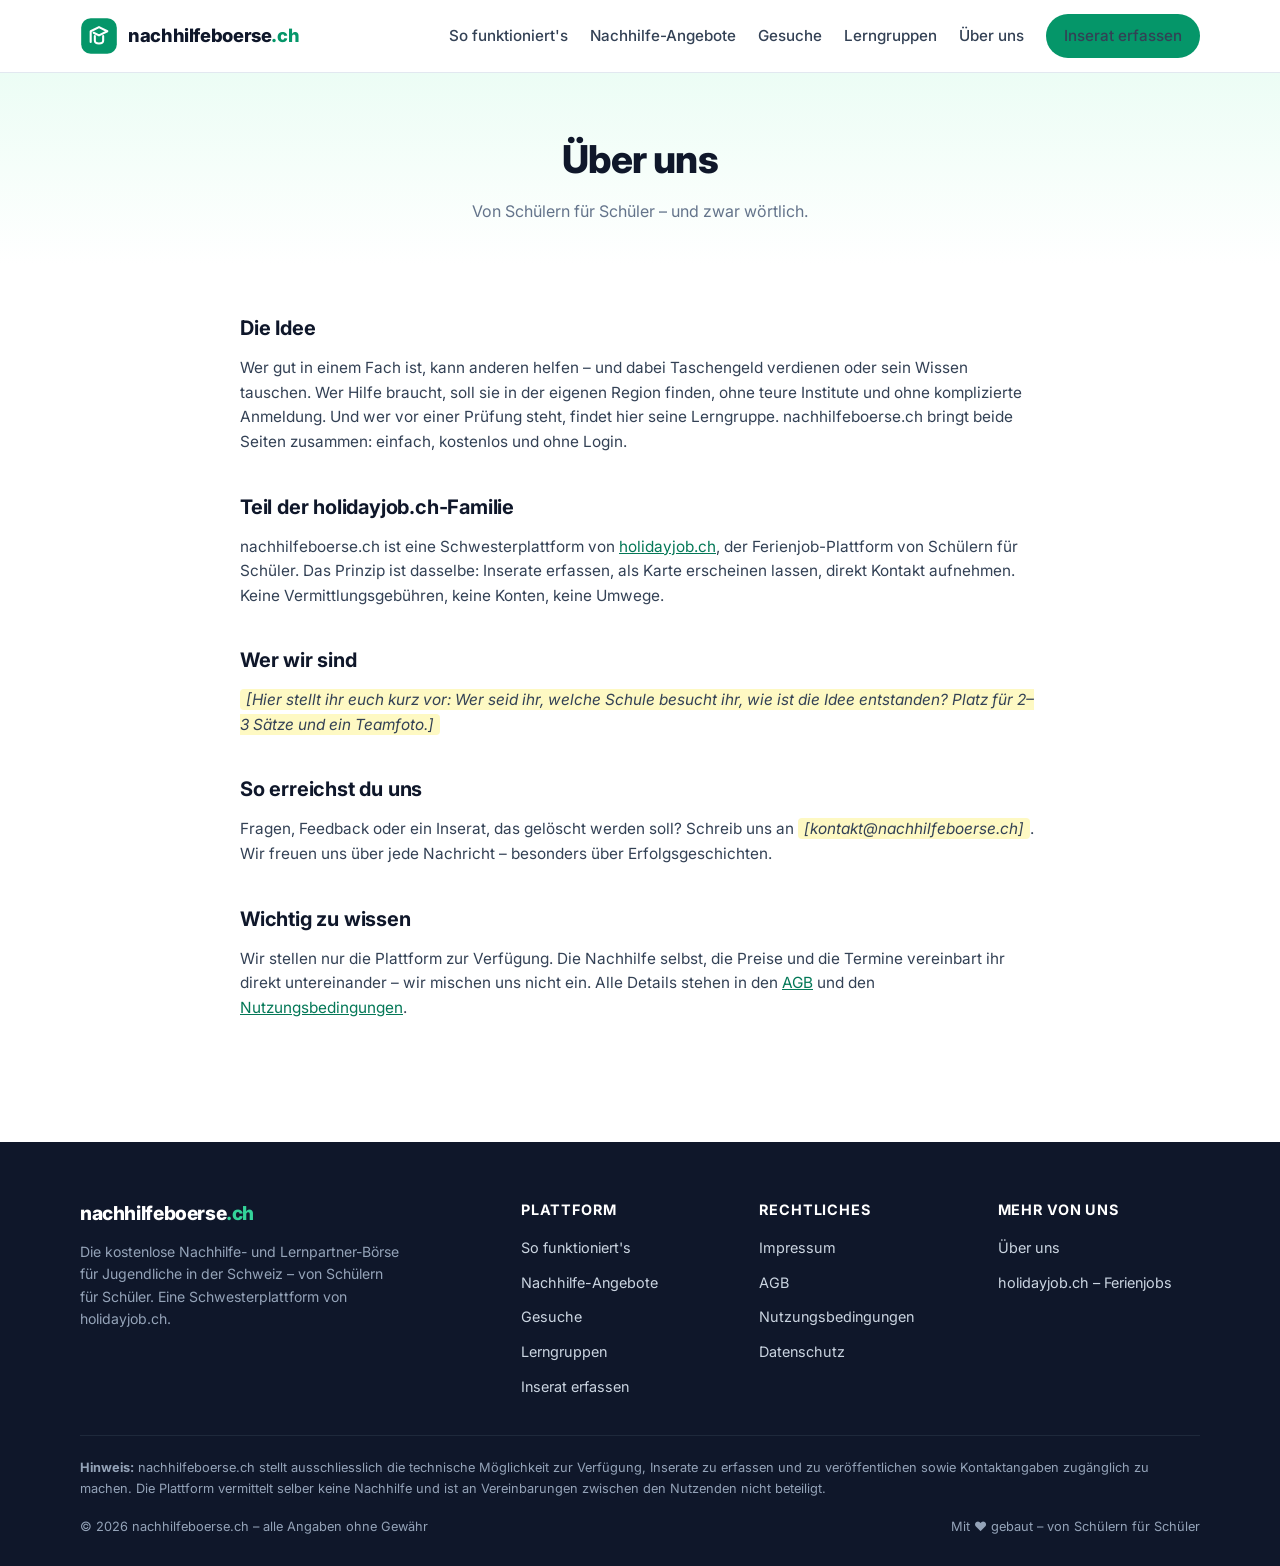
==== about.html @ 0be5d4f1 "Nachhilfe- & Lernpartner-Börse: komplettes Frontend Schwesterplattform von holidayjob.ch mit drei Ru" ====
<!DOCTYPE html>
<html lang="de-CH">
<head>
  <meta charset="UTF-8">
  <meta name="viewport" content="width=device-width, initial-scale=1.0">
  <title>Über uns – nachhilfeboerse.ch</title>
  <meta name="description" content="Wer hinter nachhilfeboerse.ch steckt: die Schülerinnen und Schüler der holidayjob.ch-Familie.">
  <link rel="icon" type="image/svg+xml" href="assets/favicon.svg">
  <link rel="preconnect" href="https://fonts.googleapis.com">
  <link rel="preconnect" href="https://fonts.gstatic.com" crossorigin>
  <link href="https://fonts.googleapis.com/css2?family=Inter:wght@400;500;600;700;800&display=swap" rel="stylesheet">
  <link rel="stylesheet" href="styles.css">
</head>
<body>

  <header class="site-header">
    <div class="container header-inner">
      <a href="index.html" class="brand">
        <img src="assets/logo.svg" alt="Logo nachhilfeboerse.ch">
        <span class="brand-name">nachhilfeboerse<span class="tld">.ch</span></span>
      </a>
      <button class="nav-toggle" id="navToggle" aria-label="Menü öffnen">☰</button>
      <nav class="main-nav" id="mainNav">
        <a href="index.html#so-funktionierts">So funktioniert's</a>
        <a href="index.html#angebote">Nachhilfe-Angebote</a>
        <a href="index.html#gesuche">Gesuche</a>
        <a href="index.html#lerngruppen">Lerngruppen</a>
        <a href="about.html">Über uns</a>
        <a href="index.html#inserieren" class="btn btn-primary btn-small">Inserat erfassen</a>
      </nav>
    </div>
  </header>

  <section class="page-hero">
    <div class="container">
      <h1>Über uns</h1>
      <p>Von Schülern für Schüler – und zwar wörtlich.</p>
    </div>
  </section>

  <main class="container legal">
    <h2>Die Idee</h2>
    <p>
      Wer gut in einem Fach ist, kann anderen helfen – und dabei Taschengeld verdienen oder sein Wissen tauschen.
      Wer Hilfe braucht, soll sie in der eigenen Region finden, ohne teure Institute und ohne komplizierte
      Anmeldung. Und wer vor einer Prüfung steht, findet hier seine Lerngruppe. nachhilfeboerse.ch bringt
      beide Seiten zusammen: einfach, kostenlos und ohne Login.
    </p>

    <h2>Teil der holidayjob.ch-Familie</h2>
    <p>
      nachhilfeboerse.ch ist eine Schwesterplattform von <a href="https://www.holidayjob.ch" target="_blank" rel="noopener">holidayjob.ch</a>,
      der Ferienjob-Plattform von Schülern für Schüler. Das Prinzip ist dasselbe: Inserate erfassen, als Karte
      erscheinen lassen, direkt Kontakt aufnehmen. Keine Vermittlungsgebühren, keine Konten, keine Umwege.
    </p>

    <h2>Wer wir sind</h2>
    <p>
      <span class="placeholder">[Hier stellt ihr euch kurz vor: Wer seid ihr, welche Schule besucht ihr,
      wie ist die Idee entstanden? Platz für 2–3 Sätze und ein Teamfoto.]</span>
    </p>

    <h2>So erreichst du uns</h2>
    <p>
      Fragen, Feedback oder ein Inserat, das gelöscht werden soll? Schreib uns an
      <span class="placeholder">[kontakt@nachhilfeboerse.ch]</span>. Wir freuen uns über jede Nachricht –
      besonders über Erfolgsgeschichten.
    </p>

    <h2>Wichtig zu wissen</h2>
    <p>
      Wir stellen nur die Plattform zur Verfügung. Die Nachhilfe selbst, die Preise und die Termine vereinbart
      ihr direkt untereinander – wir mischen uns nicht ein. Alle Details stehen in den
      <a href="agb.html">AGB</a> und den <a href="nutzungsbedingungen.html">Nutzungsbedingungen</a>.
    </p>
  </main>

  <footer class="site-footer">
    <div class="container">
      <div class="footer-grid">
        <div class="footer-brand">
          <span class="brand-name">nachhilfeboerse<span class="tld" style="color:#34d399">.ch</span></span>
          <p>Die kostenlose Nachhilfe- und Lernpartner-Börse für Jugendliche in der Schweiz – von Schülern für Schüler. Eine Schwesterplattform von holidayjob.ch.</p>
        </div>
        <div class="footer-col">
          <h4>Plattform</h4>
          <ul>
            <li><a href="index.html#so-funktionierts">So funktioniert's</a></li>
            <li><a href="index.html#angebote">Nachhilfe-Angebote</a></li>
            <li><a href="index.html#gesuche">Gesuche</a></li>
            <li><a href="index.html#lerngruppen">Lerngruppen</a></li>
            <li><a href="index.html#inserieren">Inserat erfassen</a></li>
          </ul>
        </div>
        <div class="footer-col">
          <h4>Rechtliches</h4>
          <ul>
            <li><a href="impressum.html">Impressum</a></li>
            <li><a href="agb.html">AGB</a></li>
            <li><a href="nutzungsbedingungen.html">Nutzungsbedingungen</a></li>
            <li><a href="datenschutz.html">Datenschutz</a></li>
          </ul>
        </div>
        <div class="footer-col">
          <h4>Mehr von uns</h4>
          <ul>
            <li><a href="about.html">Über uns</a></li>
            <li><a href="https://www.holidayjob.ch" target="_blank" rel="noopener">holidayjob.ch – Ferienjobs</a></li>
          </ul>
        </div>
      </div>
      <div class="footer-disclaimer">
        <strong>Hinweis:</strong> nachhilfeboerse.ch stellt ausschliesslich die technische Möglichkeit zur Verfügung,
        Inserate zu erfassen und zu veröffentlichen sowie Kontaktangaben zugänglich zu machen. Die Plattform vermittelt
        selber keine Nachhilfe und ist an Vereinbarungen zwischen den Nutzenden nicht beteiligt.
      </div>
      <div class="footer-bottom">
        <span>© 2026 nachhilfeboerse.ch – alle Angaben ohne Gewähr</span>
        <span>Mit ❤️ gebaut – von Schülern für Schüler</span>
      </div>
    </div>
  </footer>

  <script>
    document.getElementById("navToggle").addEventListener("click", function () {
      document.getElementById("mainNav").classList.toggle("open");
    });
  </script>
</body>
</html>
---- styles.css ----
/* ============================================================
   nachhilfeboerse.ch – Stylesheet
   Schwesterplattform von holidayjob.ch
   Farbschema: Grün (Lernen & Wachsen)
   ============================================================ */

:root {
  --primary: #059669;
  --primary-dark: #047857;
  --primary-deep: #064e3b;
  --primary-light: #ecfdf5;
  --primary-soft: #d1fae5;
  --accent: #10b981;

  --ink: #0f172a;
  --ink-soft: #334155;
  --muted: #64748b;
  --border: #e2e8f0;
  --bg: #ffffff;
  --bg-soft: #f8fafc;
  --footer-bg: #0f172a;
  --footer-ink: #cbd5e1;

  --radius: 16px;
  --radius-sm: 10px;
  --shadow: 0 1px 3px rgba(15, 23, 42, 0.08), 0 4px 16px rgba(15, 23, 42, 0.06);
  --shadow-lift: 0 4px 8px rgba(15, 23, 42, 0.08), 0 12px 32px rgba(15, 23, 42, 0.12);
  --font: "Inter", -apple-system, BlinkMacSystemFont, "Segoe UI", Roboto,
    "Helvetica Neue", Arial, sans-serif;
}

* {
  margin: 0;
  padding: 0;
  box-sizing: border-box;
}

html {
  scroll-behavior: smooth;
  scroll-padding-top: 90px;
}

body {
  font-family: var(--font);
  color: var(--ink);
  background: var(--bg);
  line-height: 1.6;
  -webkit-font-smoothing: antialiased;
}

img {
  max-width: 100%;
  display: block;
}

a {
  color: var(--primary-dark);
}

.container {
  width: min(1120px, 92%);
  margin: 0 auto;
}

/* ---------- Header ---------- */
.site-header {
  position: sticky;
  top: 0;
  z-index: 50;
  background: rgba(255, 255, 255, 0.94);
  backdrop-filter: blur(8px);
  border-bottom: 1px solid var(--border);
}

.header-inner {
  display: flex;
  align-items: center;
  justify-content: space-between;
  gap: 16px;
  padding: 14px 0;
}

.brand {
  display: flex;
  align-items: center;
  gap: 10px;
  text-decoration: none;
  color: var(--ink);
}

.brand img {
  width: 38px;
  height: 38px;
}

.brand-name {
  font-size: 1.15rem;
  font-weight: 800;
  letter-spacing: -0.02em;
}

.brand-name .tld {
  color: var(--primary);
}

.main-nav {
  display: flex;
  align-items: center;
  gap: 22px;
}

.main-nav a {
  text-decoration: none;
  color: var(--ink-soft);
  font-size: 0.95rem;
  font-weight: 500;
}

.main-nav a:hover {
  color: var(--primary-dark);
}

.nav-toggle {
  display: none;
  background: none;
  border: 1px solid var(--border);
  border-radius: var(--radius-sm);
  padding: 8px 12px;
  font-size: 1.1rem;
  cursor: pointer;
  color: var(--ink);
}

/* ---------- Buttons ---------- */
.btn {
  display: inline-block;
  padding: 12px 22px;
  border-radius: 999px;
  font-weight: 600;
  font-size: 0.95rem;
  text-decoration: none;
  border: 2px solid transparent;
  cursor: pointer;
  transition: transform 0.15s ease, box-shadow 0.15s ease, background 0.15s ease;
  font-family: var(--font);
}

.btn:hover {
  transform: translateY(-1px);
}

.btn-primary {
  background: var(--primary);
  color: #fff;
}

.btn-primary:hover {
  background: var(--primary-dark);
  box-shadow: 0 6px 20px rgba(5, 150, 105, 0.35);
}

.btn-outline {
  background: transparent;
  color: var(--primary-dark);
  border-color: var(--primary);
}

.btn-outline:hover {
  background: var(--primary-light);
}

.btn-small {
  padding: 8px 16px;
  font-size: 0.85rem;
}

/* ---------- Hero ---------- */
.hero {
  background: linear-gradient(180deg, var(--primary-light) 0%, #ffffff 100%);
  padding: 72px 0 56px;
  text-align: center;
}

.hero-badge {
  display: inline-block;
  background: var(--primary-soft);
  color: var(--primary-deep);
  font-size: 0.82rem;
  font-weight: 600;
  padding: 6px 16px;
  border-radius: 999px;
  margin-bottom: 22px;
}

.hero h1 {
  font-size: clamp(2rem, 5vw, 3.2rem);
  font-weight: 800;
  letter-spacing: -0.03em;
  line-height: 1.15;
  max-width: 820px;
  margin: 0 auto 18px;
}

.hero h1 .highlight {
  color: var(--primary);
}

.hero-lead {
  font-size: 1.12rem;
  color: var(--muted);
  max-width: 640px;
  margin: 0 auto 30px;
}

.hero-actions {
  display: flex;
  gap: 14px;
  justify-content: center;
  flex-wrap: wrap;
  margin-bottom: 44px;
}

.hero-stats {
  display: flex;
  justify-content: center;
  gap: clamp(24px, 6vw, 72px);
  flex-wrap: wrap;
}

.stat .stat-number {
  font-size: 1.6rem;
  font-weight: 800;
  color: var(--primary-dark);
}

.stat .stat-label {
  font-size: 0.85rem;
  color: var(--muted);
}

/* ---------- Sections ---------- */
.section {
  padding: 64px 0;
}

.section-soft {
  background: var(--bg-soft);
}

.section-head {
  text-align: center;
  max-width: 680px;
  margin: 0 auto 40px;
}

.section-head .kicker {
  display: inline-block;
  color: var(--primary-dark);
  background: var(--primary-light);
  font-size: 0.8rem;
  font-weight: 700;
  text-transform: uppercase;
  letter-spacing: 0.08em;
  padding: 4px 14px;
  border-radius: 999px;
  margin-bottom: 12px;
}

.section-head h2 {
  font-size: clamp(1.5rem, 3.5vw, 2.1rem);
  font-weight: 800;
  letter-spacing: -0.02em;
  margin-bottom: 10px;
}

.section-head p {
  color: var(--muted);
}

/* ---------- Steps (So funktioniert's) ---------- */
.steps {
  display: grid;
  grid-template-columns: repeat(3, 1fr);
  gap: 24px;
}

.step-card {
  background: #fff;
  border: 1px solid var(--border);
  border-radius: var(--radius);
  padding: 28px 24px;
  box-shadow: var(--shadow);
}

.step-number {
  width: 40px;
  height: 40px;
  border-radius: 12px;
  background: var(--primary);
  color: #fff;
  font-weight: 800;
  display: flex;
  align-items: center;
  justify-content: center;
  margin-bottom: 16px;
  font-size: 1.05rem;
}

.step-card h3 {
  font-size: 1.05rem;
  margin-bottom: 8px;
}

.step-card p {
  color: var(--muted);
  font-size: 0.93rem;
}

/* ---------- Filter bar ---------- */
.filter-bar {
  display: flex;
  flex-wrap: wrap;
  gap: 12px;
  background: #fff;
  border: 1px solid var(--border);
  border-radius: var(--radius);
  padding: 16px;
  box-shadow: var(--shadow);
  margin-bottom: 8px;
}

.filter-bar input,
.filter-bar select {
  font-family: var(--font);
  font-size: 0.92rem;
  padding: 10px 14px;
  border: 1px solid var(--border);
  border-radius: var(--radius-sm);
  background: var(--bg-soft);
  color: var(--ink);
  flex: 1 1 160px;
  min-width: 0;
}

.filter-bar input:focus,
.filter-bar select:focus {
  outline: 2px solid var(--primary);
  outline-offset: 1px;
}

.filter-reset {
  flex: 0 0 auto;
  background: none;
  border: none;
  color: var(--muted);
  font-size: 0.88rem;
  cursor: pointer;
  text-decoration: underline;
  font-family: var(--font);
}

.filter-hint {
  font-size: 0.85rem;
  color: var(--muted);
  margin-top: 10px;
}

/* ---------- Cards ---------- */
.card-grid {
  display: grid;
  grid-template-columns: repeat(auto-fill, minmax(300px, 1fr));
  gap: 22px;
  margin-top: 28px;
}

.entry-card {
  background: #fff;
  border: 1px solid var(--border);
  border-radius: var(--radius);
  padding: 22px;
  box-shadow: var(--shadow);
  display: flex;
  flex-direction: column;
  gap: 12px;
  transition: transform 0.15s ease, box-shadow 0.15s ease;
}

.entry-card:hover {
  transform: translateY(-3px);
  box-shadow: var(--shadow-lift);
}

.entry-badges {
  display: flex;
  flex-wrap: wrap;
  gap: 6px;
}

.badge {
  font-size: 0.74rem;
  font-weight: 700;
  padding: 4px 10px;
  border-radius: 999px;
  background: var(--primary-light);
  color: var(--primary-deep);
}

.badge-alt {
  background: #eef2ff;
  color: #3730a3;
}

.badge-neutral {
  background: var(--bg-soft);
  color: var(--ink-soft);
  border: 1px solid var(--border);
}

.entry-card h3 {
  font-size: 1.08rem;
  letter-spacing: -0.01em;
  line-height: 1.35;
}

.entry-desc {
  color: var(--muted);
  font-size: 0.92rem;
  flex-grow: 1;
}

.entry-meta {
  list-style: none;
  display: flex;
  flex-direction: column;
  gap: 5px;
  font-size: 0.88rem;
  color: var(--ink-soft);
}

.entry-meta li strong {
  color: var(--ink);
  font-weight: 600;
}

.entry-contact {
  border-top: 1px solid var(--border);
  padding-top: 14px;
  font-size: 0.9rem;
}

.entry-contact .contact-name {
  font-weight: 700;
  margin-bottom: 4px;
}

.entry-contact a {
  color: var(--primary-dark);
  text-decoration: none;
  font-weight: 600;
  word-break: break-all;
}

.entry-contact a:hover {
  text-decoration: underline;
}

.entry-date {
  font-size: 0.78rem;
  color: var(--muted);
}

.empty-state {
  grid-column: 1 / -1;
  text-align: center;
  padding: 48px 20px;
  color: var(--muted);
  background: #fff;
  border: 1px dashed var(--border);
  border-radius: var(--radius);
}

.count-pill {
  display: inline-block;
  font-size: 0.8rem;
  font-weight: 700;
  color: var(--primary-deep);
  background: var(--primary-soft);
  border-radius: 999px;
  padding: 2px 12px;
  margin-left: 8px;
  vertical-align: middle;
}

/* ---------- Form ---------- */
.form-wrap {
  background: #fff;
  border: 1px solid var(--border);
  border-radius: var(--radius);
  box-shadow: var(--shadow);
  padding: clamp(24px, 4vw, 44px);
  max-width: 860px;
  margin: 0 auto;
}

.type-switch {
  display: flex;
  flex-wrap: wrap;
  gap: 10px;
  margin-bottom: 28px;
}

.type-switch label {
  flex: 1 1 180px;
  border: 2px solid var(--border);
  border-radius: var(--radius-sm);
  padding: 14px 16px;
  cursor: pointer;
  text-align: center;
  font-weight: 600;
  font-size: 0.92rem;
  color: var(--ink-soft);
  transition: all 0.15s ease;
}

.type-switch input {
  position: absolute;
  opacity: 0;
  pointer-events: none;
}

.type-switch label:has(input:checked) {
  border-color: var(--primary);
  background: var(--primary-light);
  color: var(--primary-deep);
}

.form-grid {
  display: grid;
  grid-template-columns: 1fr 1fr;
  gap: 18px;
}

.form-field {
  display: flex;
  flex-direction: column;
  gap: 6px;
}

.form-field.full {
  grid-column: 1 / -1;
}

.form-field label {
  font-size: 0.88rem;
  font-weight: 600;
  color: var(--ink);
}

.form-field label .optional {
  color: var(--muted);
  font-weight: 400;
}

.form-field input,
.form-field select,
.form-field textarea {
  font-family: var(--font);
  font-size: 0.95rem;
  padding: 12px 14px;
  border: 1px solid var(--border);
  border-radius: var(--radius-sm);
  background: var(--bg-soft);
  color: var(--ink);
  width: 100%;
}

.form-field textarea {
  resize: vertical;
  min-height: 110px;
}

.form-field input:focus,
.form-field select:focus,
.form-field textarea:focus {
  outline: 2px solid var(--primary);
  outline-offset: 1px;
}

.form-consent {
  grid-column: 1 / -1;
  display: flex;
  gap: 10px;
  align-items: flex-start;
  font-size: 0.86rem;
  color: var(--ink-soft);
}

.form-consent input {
  margin-top: 4px;
  width: 16px;
  height: 16px;
  accent-color: var(--primary);
}

.form-actions {
  grid-column: 1 / -1;
  display: flex;
  align-items: center;
  gap: 16px;
  flex-wrap: wrap;
}

.form-note {
  font-size: 0.82rem;
  color: var(--muted);
}

.form-message {
  grid-column: 1 / -1;
  border-radius: var(--radius-sm);
  padding: 14px 16px;
  font-size: 0.92rem;
  display: none;
}

.form-message.success {
  display: block;
  background: var(--primary-light);
  color: var(--primary-deep);
  border: 1px solid var(--primary-soft);
}

.form-message.error {
  display: block;
  background: #fef2f2;
  color: #991b1b;
  border: 1px solid #fecaca;
}

/* Honeypot – für Menschen unsichtbar */
.hp-field {
  position: absolute !important;
  left: -9999px !important;
  width: 1px;
  height: 1px;
  overflow: hidden;
}

/* ---------- Disclaimer ---------- */
.disclaimer-box {
  background: #fffbeb;
  border: 1px solid #fde68a;
  border-radius: var(--radius);
  padding: 26px 28px;
  color: #78350f;
  font-size: 0.92rem;
  max-width: 860px;
  margin: 0 auto;
}

.disclaimer-box h3 {
  margin-bottom: 8px;
  font-size: 1rem;
}

/* ---------- Footer ---------- */
.site-footer {
  background: var(--footer-bg);
  color: var(--footer-ink);
  padding: 56px 0 28px;
  margin-top: 40px;
}

.footer-grid {
  display: grid;
  grid-template-columns: 2fr 1fr 1fr 1fr;
  gap: 36px;
  margin-bottom: 36px;
}

.footer-brand .brand-name {
  color: #fff;
  font-size: 1.2rem;
}

.footer-brand p {
  font-size: 0.88rem;
  margin-top: 12px;
  color: #94a3b8;
  max-width: 320px;
}

.footer-col h4 {
  color: #fff;
  font-size: 0.9rem;
  text-transform: uppercase;
  letter-spacing: 0.06em;
  margin-bottom: 14px;
}

.footer-col ul {
  list-style: none;
  display: flex;
  flex-direction: column;
  gap: 9px;
}

.footer-col a {
  color: var(--footer-ink);
  text-decoration: none;
  font-size: 0.9rem;
}

.footer-col a:hover {
  color: #fff;
  text-decoration: underline;
}

.footer-disclaimer {
  border-top: 1px solid #1e293b;
  padding-top: 22px;
  font-size: 0.8rem;
  color: #94a3b8;
}

.footer-bottom {
  display: flex;
  justify-content: space-between;
  gap: 12px;
  flex-wrap: wrap;
  margin-top: 18px;
  font-size: 0.8rem;
  color: #94a3b8;
}

/* ---------- Unterseiten (Recht & Über uns) ---------- */
.page-hero {
  background: linear-gradient(180deg, var(--primary-light) 0%, #ffffff 100%);
  padding: 56px 0 40px;
  text-align: center;
}

.page-hero h1 {
  font-size: clamp(1.7rem, 4vw, 2.4rem);
  font-weight: 800;
  letter-spacing: -0.02em;
}

.page-hero p {
  color: var(--muted);
  margin-top: 8px;
}

.legal {
  max-width: 800px;
  margin: 0 auto;
  padding: 48px 0 72px;
}

.legal h2 {
  font-size: 1.25rem;
  margin: 36px 0 12px;
  letter-spacing: -0.01em;
}

.legal h2:first-child {
  margin-top: 0;
}

.legal p,
.legal li {
  color: var(--ink-soft);
  font-size: 0.96rem;
  margin-bottom: 10px;
}

.legal ul,
.legal ol {
  padding-left: 22px;
  margin-bottom: 14px;
}

.legal .placeholder {
  background: #fef9c3;
  padding: 1px 6px;
  border-radius: 4px;
  font-style: italic;
}

.legal-updated {
  color: var(--muted);
  font-size: 0.85rem;
  margin-top: 40px;
}

/* ---------- Responsive ---------- */
@media (max-width: 900px) {
  .steps {
    grid-template-columns: 1fr;
  }

  .footer-grid {
    grid-template-columns: 1fr 1fr;
  }
}

@media (max-width: 720px) {
  .main-nav {
    display: none;
    position: absolute;
    top: 100%;
    left: 0;
    right: 0;
    background: #fff;
    border-bottom: 1px solid var(--border);
    flex-direction: column;
    padding: 18px 4%;
    align-items: flex-start;
    box-shadow: var(--shadow);
  }

  .main-nav.open {
    display: flex;
  }

  .nav-toggle {
    display: block;
  }

  .form-grid {
    grid-template-columns: 1fr;
  }

  .footer-grid {
    grid-template-columns: 1fr;
  }
}
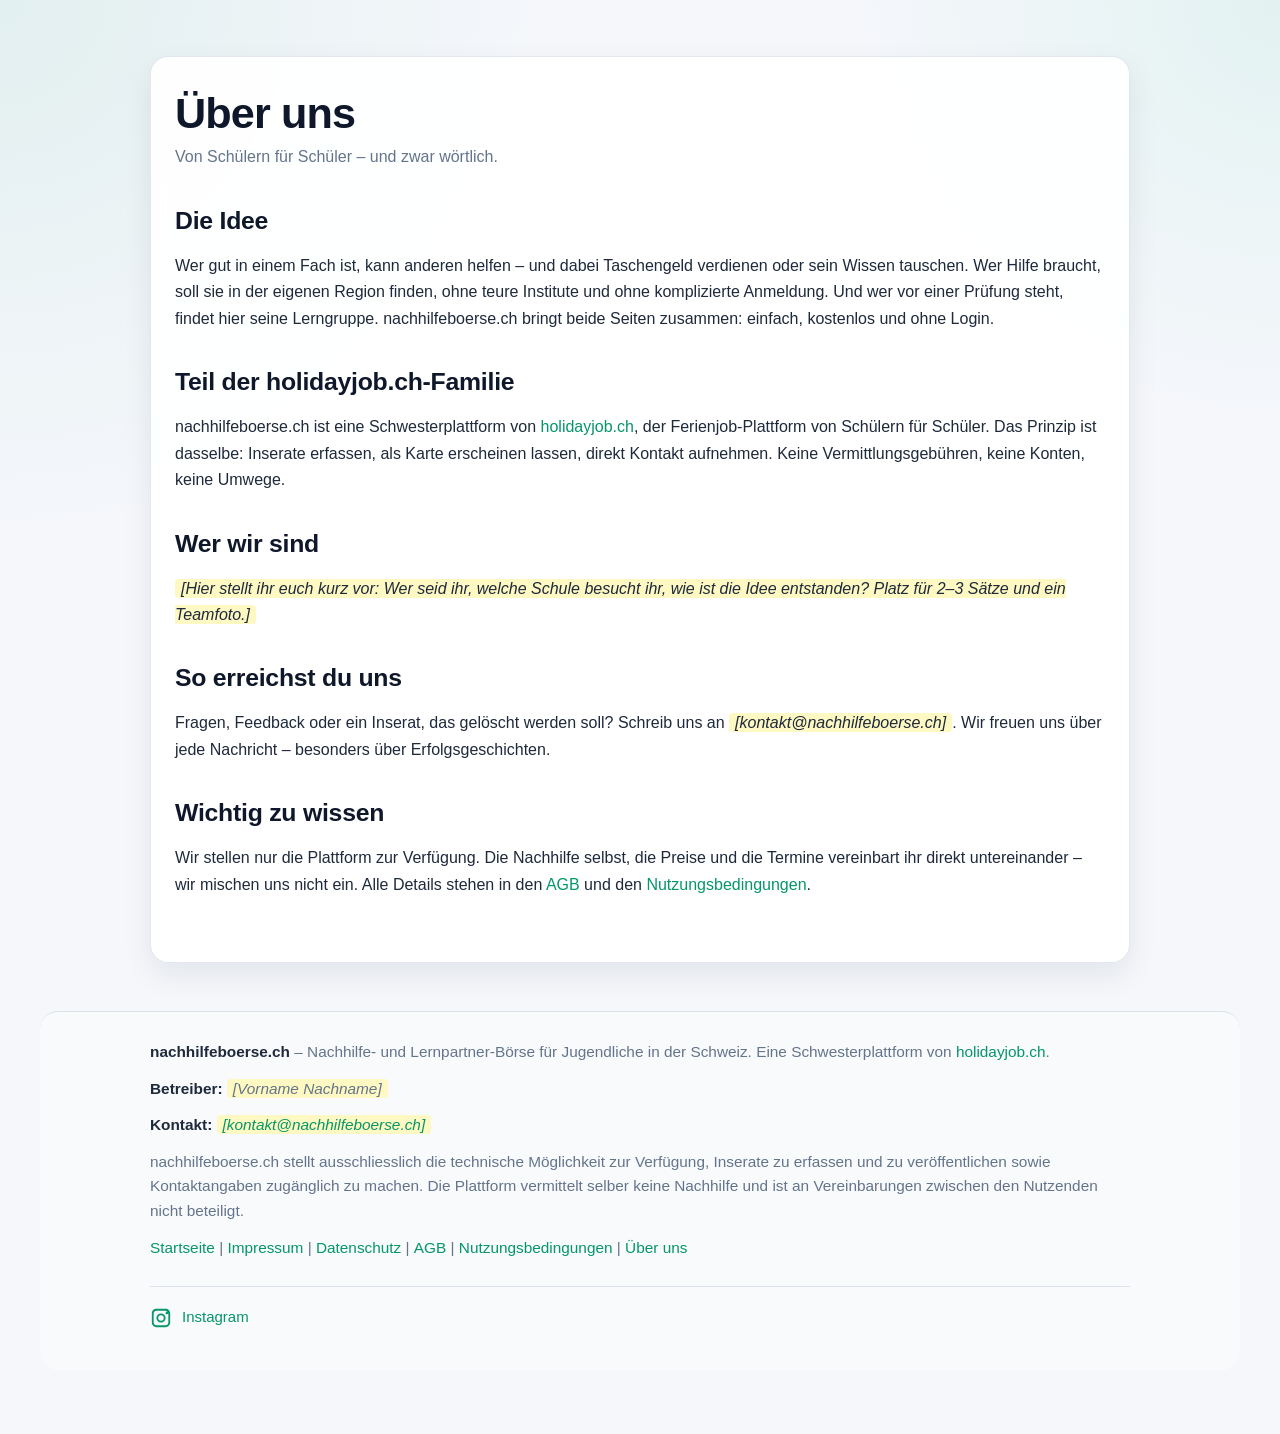
==== commit efe6bc64: "Redesign als echter holidayjob.ch-Bruder Struktur und Komponenten an holidayjob.ch (frontend-holiday" ====
--- a/about.html
+++ b/about.html
@@ -1,44 +1,17 @@
 <!DOCTYPE html>
-<html lang="de-CH">
+<html lang="de">
 <head>
   <meta charset="UTF-8">
   <meta name="viewport" content="width=device-width, initial-scale=1.0">
   <title>Über uns – nachhilfeboerse.ch</title>
-  <meta name="description" content="Wer hinter nachhilfeboerse.ch steckt: die Schülerinnen und Schüler der holidayjob.ch-Familie.">
+  <link rel="stylesheet" href="legal.css">
   <link rel="icon" type="image/svg+xml" href="assets/favicon.svg">
-  <link rel="preconnect" href="https://fonts.googleapis.com">
-  <link rel="preconnect" href="https://fonts.gstatic.com" crossorigin>
-  <link href="https://fonts.googleapis.com/css2?family=Inter:wght@400;500;600;700;800&display=swap" rel="stylesheet">
-  <link rel="stylesheet" href="styles.css">
 </head>
 <body>
+  <main>
+    <h1>Über uns</h1>
+    <p>Von Schülern für Schüler – und zwar wörtlich.</p>
 
-  <header class="site-header">
-    <div class="container header-inner">
-      <a href="index.html" class="brand">
-        <img src="assets/logo.svg" alt="Logo nachhilfeboerse.ch">
-        <span class="brand-name">nachhilfeboerse<span class="tld">.ch</span></span>
-      </a>
-      <button class="nav-toggle" id="navToggle" aria-label="Menü öffnen">☰</button>
-      <nav class="main-nav" id="mainNav">
-        <a href="index.html#so-funktionierts">So funktioniert's</a>
-        <a href="index.html#angebote">Nachhilfe-Angebote</a>
-        <a href="index.html#gesuche">Gesuche</a>
-        <a href="index.html#lerngruppen">Lerngruppen</a>
-        <a href="about.html">Über uns</a>
-        <a href="index.html#inserieren" class="btn btn-primary btn-small">Inserat erfassen</a>
-      </nav>
-    </div>
-  </header>
-
-  <section class="page-hero">
-    <div class="container">
-      <h1>Über uns</h1>
-      <p>Von Schülern für Schüler – und zwar wörtlich.</p>
-    </div>
-  </section>
-
-  <main class="container legal">
     <h2>Die Idee</h2>
     <p>
       Wer gut in einem Fach ist, kann anderen helfen – und dabei Taschengeld verdienen oder sein Wissen tauschen.
@@ -62,9 +35,8 @@
 
     <h2>So erreichst du uns</h2>
     <p>
-      Fragen, Feedback oder ein Inserat, das gelöscht werden soll? Schreib uns an
-      <span class="placeholder">[kontakt@nachhilfeboerse.ch]</span>. Wir freuen uns über jede Nachricht –
-      besonders über Erfolgsgeschichten.
+      Fragen, Feedback oder ein Inserat, das gelöscht werden soll? Schreib uns an <span class="placeholder">[kontakt@nachhilfeboerse.ch]</span>.
+      Wir freuen uns über jede Nachricht – besonders über Erfolgsgeschichten.
     </p>
 
     <h2>Wichtig zu wissen</h2>
@@ -76,55 +48,24 @@
   </main>
 
   <footer class="site-footer">
-    <div class="container">
-      <div class="footer-grid">
-        <div class="footer-brand">
-          <span class="brand-name">nachhilfeboerse<span class="tld" style="color:#34d399">.ch</span></span>
-          <p>Die kostenlose Nachhilfe- und Lernpartner-Börse für Jugendliche in der Schweiz – von Schülern für Schüler. Eine Schwesterplattform von holidayjob.ch.</p>
-        </div>
-        <div class="footer-col">
-          <h4>Plattform</h4>
-          <ul>
-            <li><a href="index.html#so-funktionierts">So funktioniert's</a></li>
-            <li><a href="index.html#angebote">Nachhilfe-Angebote</a></li>
-            <li><a href="index.html#gesuche">Gesuche</a></li>
-            <li><a href="index.html#lerngruppen">Lerngruppen</a></li>
-            <li><a href="index.html#inserieren">Inserat erfassen</a></li>
-          </ul>
-        </div>
-        <div class="footer-col">
-          <h4>Rechtliches</h4>
-          <ul>
-            <li><a href="impressum.html">Impressum</a></li>
-            <li><a href="agb.html">AGB</a></li>
-            <li><a href="nutzungsbedingungen.html">Nutzungsbedingungen</a></li>
-            <li><a href="datenschutz.html">Datenschutz</a></li>
-          </ul>
-        </div>
-        <div class="footer-col">
-          <h4>Mehr von uns</h4>
-          <ul>
-            <li><a href="about.html">Über uns</a></li>
-            <li><a href="https://www.holidayjob.ch" target="_blank" rel="noopener">holidayjob.ch – Ferienjobs</a></li>
-          </ul>
-        </div>
-      </div>
-      <div class="footer-disclaimer">
-        <strong>Hinweis:</strong> nachhilfeboerse.ch stellt ausschliesslich die technische Möglichkeit zur Verfügung,
-        Inserate zu erfassen und zu veröffentlichen sowie Kontaktangaben zugänglich zu machen. Die Plattform vermittelt
-        selber keine Nachhilfe und ist an Vereinbarungen zwischen den Nutzenden nicht beteiligt.
-      </div>
-      <div class="footer-bottom">
-        <span>© 2026 nachhilfeboerse.ch – alle Angaben ohne Gewähr</span>
-        <span>Mit ❤️ gebaut – von Schülern für Schüler</span>
-      </div>
+    <p><strong>nachhilfeboerse.ch</strong> – Nachhilfe- und Lernpartner-Börse für Jugendliche in der Schweiz. Eine Schwesterplattform von <a href="https://www.holidayjob.ch" target="_blank" rel="noopener">holidayjob.ch</a>.</p>
+    <p><strong>Betreiber:</strong> <span class="placeholder">[Vorname Nachname]</span></p>
+    <p><strong>Kontakt:</strong> <a href="mailto:kontakt@nachhilfeboerse.ch"><span class="placeholder">[kontakt@nachhilfeboerse.ch]</span></a></p>
+    <p>nachhilfeboerse.ch stellt ausschliesslich die technische Möglichkeit zur Verfügung, Inserate zu erfassen und zu veröffentlichen sowie Kontaktangaben zugänglich zu machen. Die Plattform vermittelt selber keine Nachhilfe und ist an Vereinbarungen zwischen den Nutzenden nicht beteiligt.</p>
+    <p>
+      <a href="index.html">Startseite</a> |
+      <a href="impressum.html">Impressum</a> |
+      <a href="datenschutz.html">Datenschutz</a> |
+      <a href="agb.html">AGB</a> |
+      <a href="nutzungsbedingungen.html">Nutzungsbedingungen</a> |
+      <a href="about.html">Über uns</a>
+    </p>
+    <div class="footer-social">
+      <a href="#" class="instagram-link" aria-label="Instagram">
+        <svg viewBox="0 0 24 24" aria-hidden="true"><path d="M7 2C4.243 2 2 4.243 2 7v10c0 2.757 2.243 5 5 5h10c2.757 0 5-2.243 5-5V7c0-2.757-2.243-5-5-5H7zm0 2h10c1.654 0 3 1.346 3 3v10c0 1.654-1.346 3-3 3H7c-1.654 0-3-1.346-3-3V7c0-1.654 1.346-3 3-3zm11.5 1a1.5 1.5 0 100 3 1.5 1.5 0 000-3zM12 7a5 5 0 100 10 5 5 0 000-10zm0 2a3 3 0 110 6 3 3 0 010-6z"/></svg>
+        <span>Instagram</span>
+      </a>
     </div>
   </footer>
-
-  <script>
-    document.getElementById("navToggle").addEventListener("click", function () {
-      document.getElementById("mainNav").classList.toggle("open");
-    });
-  </script>
 </body>
 </html>
--- a/legal.css
+++ b/legal.css
@@ -0,0 +1,236 @@
+/* nachhilfeboerse.ch – Legal-Styles
+   für Rechtstexte (Impressum, AGB, Nutzungsbedingungen, Datenschutz)
+   Struktur übernommen von holidayjob.ch/legal/legal.css
+*/
+
+:root {
+    --bg: #f5f7fb;
+    --surface: rgba(255, 255, 255, 0.92);
+    --surface-muted: #f8fafc;
+    --text: #1e293b;
+    --text-soft: #64748b;
+    --border: #dbe2ea;
+    --accent: #059669;
+    --accent-rgb: 5, 150, 105;
+    --max-width: 980px;
+    --radius: 18px;
+    --shadow: 0 12px 30px rgba(15, 23, 42, 0.08);
+}
+
+*,
+*::before,
+*::after {
+    box-sizing: border-box;
+}
+
+html {
+    scroll-behavior: smooth;
+}
+
+body {
+    margin: 0;
+    background:
+        radial-gradient(circle at top left, rgba(var(--accent-rgb), 0.08), transparent 28%),
+        radial-gradient(circle at top right, rgba(16, 185, 129, 0.08), transparent 22%),
+        var(--bg);
+    color: var(--text);
+    font-family: Arial, sans-serif;
+    line-height: 1.65;
+    max-width: 1240px;
+    margin-inline: auto;
+    padding: 32px 20px 64px;
+}
+
+img {
+    max-width: 100%;
+    height: auto;
+}
+
+a {
+    color: var(--accent);
+    text-decoration: none;
+}
+
+a:hover,
+a:focus {
+    text-decoration: underline;
+}
+
+main {
+    max-width: var(--max-width);
+    margin: 24px auto;
+    padding: 32px 24px 48px;
+    background: var(--surface);
+    border: 1px solid rgba(219, 226, 234, 0.8);
+    border-radius: var(--radius);
+    box-shadow: var(--shadow);
+    backdrop-filter: blur(10px);
+}
+
+main h1 {
+    font-size: clamp(2rem, 4vw, 2.7rem);
+    line-height: 1.15;
+    margin: 0 0 0.35rem 0;
+    letter-spacing: -0.02em;
+    color: #0f172a;
+}
+
+main > p:first-of-type {
+    color: var(--text-soft);
+    margin-top: 0;
+    margin-bottom: 2rem;
+}
+
+main h2 {
+    font-size: clamp(1.2rem, 2.4vw, 1.55rem);
+    line-height: 1.25;
+    margin-top: 2.2rem;
+    margin-bottom: 0.8rem;
+    letter-spacing: -0.01em;
+    color: #0f172a;
+}
+
+main p,
+main li {
+    font-size: 1rem;
+    color: var(--text);
+}
+
+main ul {
+    padding-left: 1.2rem;
+    margin: 0.6rem 0 1rem 0;
+}
+
+main li + li {
+    margin-top: 0.35rem;
+}
+
+main strong {
+    color: var(--text);
+}
+
+.legal-updated {
+    color: var(--text-soft);
+    font-size: 0.9rem;
+    margin-top: 2.4rem;
+}
+
+.placeholder {
+    background: #fef9c3;
+    padding: 1px 6px;
+    border-radius: 4px;
+    font-style: italic;
+}
+
+/* Disclaimer-Kasten (auf Rechtstext-Seiten oder als Section) */
+.legal-disclaimer {
+    max-width: var(--max-width);
+    margin: 24px auto 28px;
+    padding: 24px;
+    border: 1px solid var(--border);
+    background: linear-gradient(180deg, var(--surface) 0%, var(--surface-muted) 100%);
+    border-radius: var(--radius);
+    box-shadow: var(--shadow);
+}
+
+.legal-disclaimer h2 {
+    margin: 0 0 0.9rem 0;
+    font-size: clamp(1.25rem, 2.4vw, 1.6rem);
+    line-height: 1.2;
+    letter-spacing: -0.01em;
+    color: #0f172a;
+}
+
+.legal-disclaimer p {
+    margin: 0 0 0.9rem 0;
+    color: var(--text-soft);
+}
+
+.legal-disclaimer p:last-child {
+    margin-bottom: 0;
+}
+
+/* Footer (identisch zur Hauptseite) */
+.site-footer {
+    margin-top: 48px;
+    padding: 28px 20px 40px;
+    border-top: 1px solid var(--border);
+    background: var(--surface-muted);
+    color: var(--text-soft);
+    border-radius: 18px;
+}
+
+.site-footer p {
+    max-width: var(--max-width);
+    margin: 0 auto 0.75rem auto;
+    font-size: 0.96rem;
+    line-height: 1.6;
+}
+
+.site-footer p:last-child {
+    margin-bottom: 0;
+}
+
+.site-footer strong {
+    color: var(--text);
+}
+
+.site-footer a {
+    color: var(--accent);
+    text-decoration: none;
+    font-weight: 500;
+}
+
+.site-footer a:hover {
+    text-decoration: underline;
+}
+
+.footer-social {
+    max-width: var(--max-width);
+    margin: 26px auto 0;
+    padding-top: 18px;
+    border-top: 1px solid var(--border);
+    display: flex;
+    justify-content: flex-start;
+    align-items: center;
+}
+
+.instagram-link {
+    display: inline-flex;
+    align-items: center;
+    gap: 10px;
+    color: var(--accent);
+    text-decoration: none;
+    font-weight: 600;
+    font-size: 15px;
+}
+
+.instagram-link:hover {
+    opacity: 0.8;
+}
+
+.instagram-link svg {
+    width: 22px;
+    height: 22px;
+    fill: currentColor;
+    flex-shrink: 0;
+}
+
+@media (max-width: 640px) {
+    body {
+        padding: 20px 12px 40px;
+    }
+
+    main {
+        padding: 28px 16px 48px;
+    }
+
+    .legal-disclaimer {
+        margin: 16px auto;
+        padding: 18px;
+    }
+
+    .site-footer {
+        padding: 24px 16px 32px;
+    }
+}
